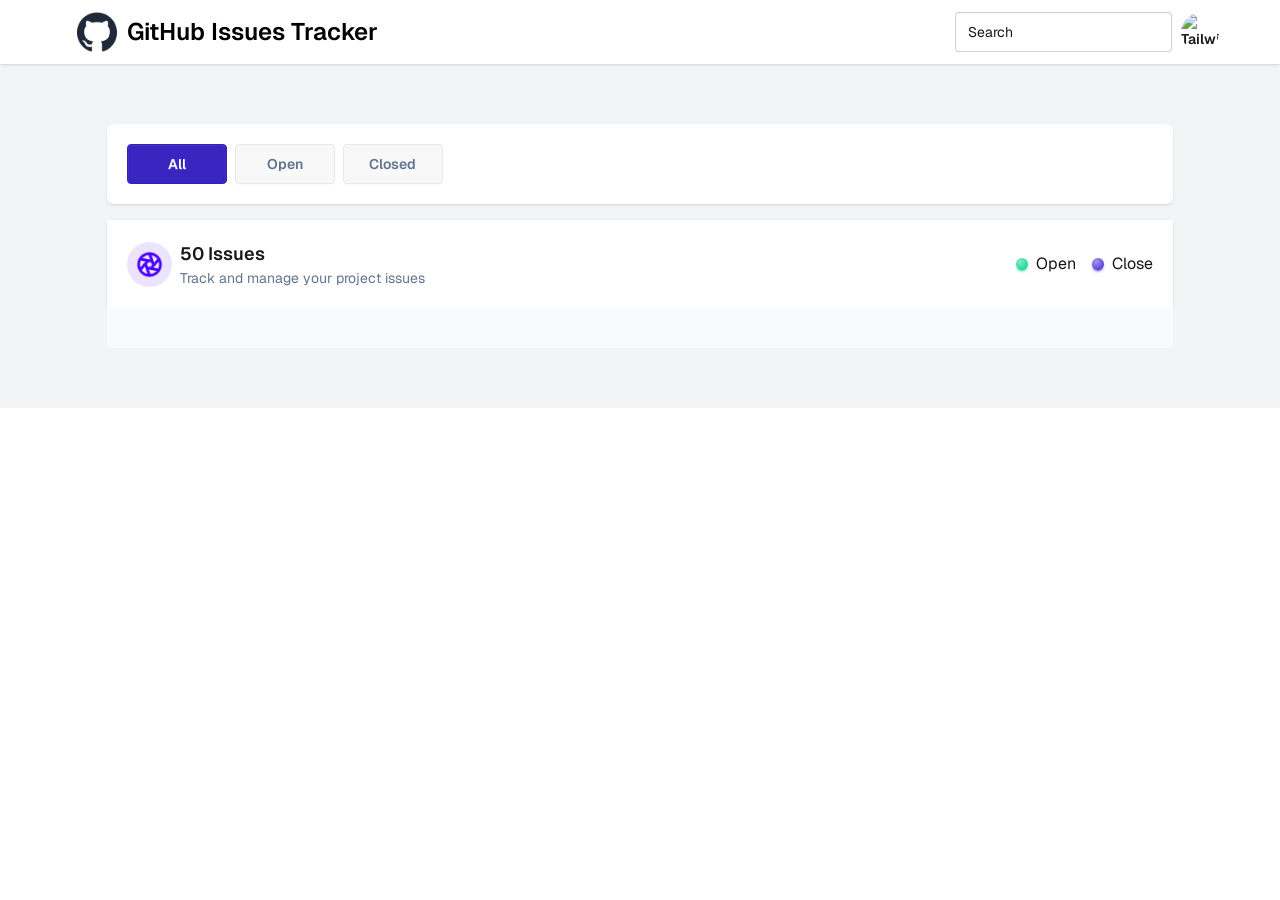
==== main.html @ 3bbbbd55 "first commit" ====
<!doctype html>
<html lang="en">
  <head>
    <meta charset="UTF-8" />
    <meta name="viewport" content="width=device-width, initial-scale=1.0" />
    <title>Github Issue Tracker || Home</title>
    <link
      href="https://fonts.googleapis.com/css2?family=Geist:wght@100..900&display=swap"
      rel="stylesheet"
    />
    <link rel="stylesheet" href="css/output.css" />
    <script src="js/app.js"></script>

  </head>
  <body class="bg-gray-100 py-15 pt-0">
    <div class="navbar bg-base-100 shadow-sm px-15">
      <div class="flex-1">
        <a class="btn btn-ghost text-xl"><img class="max-w-10" src="./assets/github-logo.png"/> <h1 class="ml-1 text-2xl text-black">GitHub Issues Tracker</h1></a>
      </div>
      <div class="flex gap-2">
        <input
          type="text"
          placeholder="Search"
          class="input input-bordered w-24 md:w-auto"
        />
        <div class="dropdown dropdown-end">
          <div
            tabindex="0"
            role="button"
            class="btn btn-ghost btn-circle avatar"
          >
            <div class="w-10 rounded-full">
              <img
                alt="Tailwind CSS Navbar component"
                src="https://img.daisyui.com/images/stock/photo-1534528741775-53994a69daeb.webp"
              />
            </div>
          </div>
          <ul
            tabindex="-1"
            class="menu menu-sm dropdown-content bg-base-100 rounded-box z-1 mt-3 w-52 p-2 shadow"
          >
            <li>
              <a class="justify-between">
                Profile
                <span class="badge">New</span>
              </a>
            </li>
            <li><a>Settings</a></li>
            <li><a>Logout</a></li>
          </ul>
        </div>
      </div>
    </div>
    <section class="max-w-10/12 mx-auto mt-15">
        <div class="bg-white shadow-sm rounded-md flex gap-2 p-5">
              <a id="all_btn" class="w-25 text-white btn btn-active btn-primary">
                All
              </a>
               <a id="opn_btn" class="w-25  btn text-slate-500">
                Open
              </a>
               <a id="cls_btn" class="w-25  btn  text-slate-500">
                Closed
              </a>
        </div>

        <div class="bg-white p-5 rounder-md flex items-center justify-between mt-4 shadow">
              <div class="flex justify-start items-center-safe gap-2">
                  <img class="p-2 bg-[#ECE4FF] rounded-full" height="45px" width="45px" src="./assets/Aperture.png" />
                  <div>
                      <h2 class="text-lg font-semibold"><span id="issue_ctm">50</span> Issues</h2>
                      <p class="text-sm text-slate-500">Track and manage your project issues</p>
                  </div>
              </div>
              <div class="flex gap-4 items-center">
                    <p class="flex items-center gap-2"><span class="status status-success status-lg"></span> Open</p>
                      <p class="flex items-center gap-2"><span class="status status-primary status-lg"></span> Close</p>
              </div>
        </div>

        <div id= "item_holder" class="item_holder bg-gray-50 p-5 grid grid-cols-1 md:grid-cols-2 lg:grid-cols-4 items-center justify-center gap-3">
<!--
              <div class="bg-white rounded-md shadow-xl pt-5 pb-5 border-t-4 border-success">
                    <div class="flex justify-between items-center   px-4">
                          <img height="24px" width="24px" src="./assets/Open-Status.png" />
                          <div class="badge badge-soft badge-error px-6 rounded-xl">High</div>
                    </div>
                    <h3 class="text-md text-black font-semibold mt-3   px-4">Fix navigation menu on mobile devices</h3>
                    <p class="text-sm text-slate-500 mt-3  px-4">The navigation menu doesn't collapse properly on mobile devices...</p>
                    <div class="flex items-center mt-3 gap-2  px-4 flex-wrap"> 
                           <div class="badge badge-soft badge-error rounded-xl badge-outline"><svg class="size-[1em]" xmlns="http://www.w3.org/2000/svg" viewBox="0 0 24 24"><g fill="currentColor"><rect x="1.972" y="11" width="20.056" height="2" transform="translate(-4.971 12) rotate(-45)" fill="currentColor" stroke-width="0"></rect><path d="m12,23c-6.065,0-11-4.935-11-11S5.935,1,12,1s11,4.935,11,11-4.935,11-11,11Zm0-20C7.038,3,3,7.037,3,12s4.038,9,9,9,9-4.037,9-9S16.962,3,12,3Z" stroke-width="0" fill="currentColor"></path></g></svg>BUG</div>


                                <div class="badge badge-soft badge-warning rounded-xl  badge-outline"><svg class="size-[1em]" xmlns="http://www.w3.org/2000/svg" viewBox="0 0 24 24"><g fill="currentColor"><rect x="1.972" y="11" width="20.056" height="2" transform="translate(-4.971 12) rotate(-45)" fill="currentColor" stroke-width="0"></rect><path d="m12,23c-6.065,0-11-4.935-11-11S5.935,1,12,1s11,4.935,11,11-4.935,11-11,11Zm0-20C7.038,3,3,7.037,3,12s4.038,9,9,9,9-4.037,9-9S16.962,3,12,3Z" stroke-width="0" fill="currentColor"></path></g></svg><span>HELP WANTED</span></div>
                    </div>
                    <div class="divider mt-3 mb-3"></div>
                        <p class="text-sm text-slate-500 mt-3  px-4">#1 by john doe</p>
                            <p class="text-sm text-slate-500 mt-3  px-4">1/15/2024</p>
              </div>

              <div class="bg-white rounded-md shadow-xl pt-5 pb-5 border-t-4 border-success">
                    <div class="flex justify-between items-center   px-4">
                          <img height="24px" width="24px" src="./assets/Open-Status.png" />
                          <div class="badge badge-soft badge-warning px-6 rounded-xl">Medium</div>
                    </div>
                    <h3 class="text-md text-black font-semibold mt-3   px-4">Fix navigation menu on mobile devices</h3>
                    <p class="text-sm text-slate-500 mt-3  px-4">The navigation menu doesn't collapse properly on mobile devices...</p>
                    <div class="flex items-center mt-3 gap-2  px-4 flex-wrap"> 
                           <div class="badge badge-soft badge-error rounded-xl badge-outline"><svg class="size-[1em]" xmlns="http://www.w3.org/2000/svg" viewBox="0 0 24 24"><g fill="currentColor"><rect x="1.972" y="11" width="20.056" height="2" transform="translate(-4.971 12) rotate(-45)" fill="currentColor" stroke-width="0"></rect><path d="m12,23c-6.065,0-11-4.935-11-11S5.935,1,12,1s11,4.935,11,11-4.935,11-11,11Zm0-20C7.038,3,3,7.037,3,12s4.038,9,9,9,9-4.037,9-9S16.962,3,12,3Z" stroke-width="0" fill="currentColor"></path></g></svg>BUG</div>


                                <div class="badge badge-soft badge-warning rounded-xl  badge-outline"><svg class="size-[1em]" xmlns="http://www.w3.org/2000/svg" viewBox="0 0 24 24"><g fill="currentColor"><rect x="1.972" y="11" width="20.056" height="2" transform="translate(-4.971 12) rotate(-45)" fill="currentColor" stroke-width="0"></rect><path d="m12,23c-6.065,0-11-4.935-11-11S5.935,1,12,1s11,4.935,11,11-4.935,11-11,11Zm0-20C7.038,3,3,7.037,3,12s4.038,9,9,9,9-4.037,9-9S16.962,3,12,3Z" stroke-width="0" fill="currentColor"></path></g></svg><span>HELP WANTED</span></div>
                    </div>
                    <div class="divider mt-3 mb-3"></div>
                        <p class="text-sm text-slate-500 mt-3  px-4">#1 by john doe</p>
                            <p class="text-sm text-slate-500 mt-3  px-4">1/15/2024</p>
              </div>

              <div class="bg-white rounded-md shadow-xl pt-5 pb-5 border-t-4 border-purple-500">
                    <div class="flex justify-between items-center   px-4">
                          <img height="24px" width="24px" src="./assets/Closed- Status .png" />
                          <div class="badge badge-soft badge-neutral px-6 rounded-xl">LOW</div>
                    </div>
                    <h3 class="text-md text-black font-semibold mt-3   px-4">Fix navigation menu on mobile devices</h3>
                    <p class="text-sm text-slate-500 mt-3  px-4">The navigation menu doesn't collapse properly on mobile devices...</p>
                    <div class="flex items-center mt-3 gap-2  px-4 flex-wrap"> 
                           <div class="badge badge-soft badge-error rounded-xl badge-outline"><svg class="size-[1em]" xmlns="http://www.w3.org/2000/svg" viewBox="0 0 24 24"><g fill="currentColor"><rect x="1.972" y="11" width="20.056" height="2" transform="translate(-4.971 12) rotate(-45)" fill="currentColor" stroke-width="0"></rect><path d="m12,23c-6.065,0-11-4.935-11-11S5.935,1,12,1s11,4.935,11,11-4.935,11-11,11Zm0-20C7.038,3,3,7.037,3,12s4.038,9,9,9,9-4.037,9-9S16.962,3,12,3Z" stroke-width="0" fill="currentColor"></path></g></svg>BUG</div>


                                <div class="badge badge-soft badge-warning rounded-xl  badge-outline"><svg class="size-[1em]" xmlns="http://www.w3.org/2000/svg" viewBox="0 0 24 24"><g fill="currentColor"><rect x="1.972" y="11" width="20.056" height="2" transform="translate(-4.971 12) rotate(-45)" fill="currentColor" stroke-width="0"></rect><path d="m12,23c-6.065,0-11-4.935-11-11S5.935,1,12,1s11,4.935,11,11-4.935,11-11,11Zm0-20C7.038,3,3,7.037,3,12s4.038,9,9,9,9-4.037,9-9S16.962,3,12,3Z" stroke-width="0" fill="currentColor"></path></g></svg><span>HELP WANTED</span></div>
                    </div>
                    <div class="divider mt-3 mb-3"></div>
                        <p class="text-sm text-slate-500 mt-3  px-4">#1 by john doe</p>
                            <p class="text-sm text-slate-500 mt-3  px-4">1/15/2024</p>
              </div>

              <div class="bg-white rounded-md shadow-xl pt-5 pb-5 border-t-4 border-success">
                    <div class="flex justify-between items-center   px-4">
                          <img height="24px" width="24px" src="./assets/Open-Status.png" />
                          <div class="badge badge-soft badge-error px-6 rounded-xl">High</div>
                    </div>
                    <h3 class="text-md text-black font-semibold mt-3   px-4">Fix navigation menu on mobile devices</h3>
                    <p class="text-sm text-slate-500 mt-3  px-4">The navigation menu doesn't collapse properly on mobile devices...</p>
                    <div class="flex items-center mt-3 gap-2  px-4 flex-wrap"> 
                           <div class="badge badge-soft badge-error rounded-xl badge-outline"><svg class="size-[1em]" xmlns="http://www.w3.org/2000/svg" viewBox="0 0 24 24"><g fill="currentColor"><rect x="1.972" y="11" width="20.056" height="2" transform="translate(-4.971 12) rotate(-45)" fill="currentColor" stroke-width="0"></rect><path d="m12,23c-6.065,0-11-4.935-11-11S5.935,1,12,1s11,4.935,11,11-4.935,11-11,11Zm0-20C7.038,3,3,7.037,3,12s4.038,9,9,9,9-4.037,9-9S16.962,3,12,3Z" stroke-width="0" fill="currentColor"></path></g></svg>BUG</div>


                                <div class="badge badge-soft badge-warning rounded-xl  badge-outline"><svg class="size-[1em]" xmlns="http://www.w3.org/2000/svg" viewBox="0 0 24 24"><g fill="currentColor"><rect x="1.972" y="11" width="20.056" height="2" transform="translate(-4.971 12) rotate(-45)" fill="currentColor" stroke-width="0"></rect><path d="m12,23c-6.065,0-11-4.935-11-11S5.935,1,12,1s11,4.935,11,11-4.935,11-11,11Zm0-20C7.038,3,3,7.037,3,12s4.038,9,9,9,9-4.037,9-9S16.962,3,12,3Z" stroke-width="0" fill="currentColor"></path></g></svg><span>HELP WANTED</span></div>
                    </div>
                    <div class="divider mt-3 mb-3"></div>
                        <p class="text-sm text-slate-500 mt-3  px-4">#1 by john doe</p>
                            <p class="text-sm text-slate-500 mt-3  px-4">1/15/2024</p>
              </div>-->
       
        </div>
    </section>
  </body>
</html>
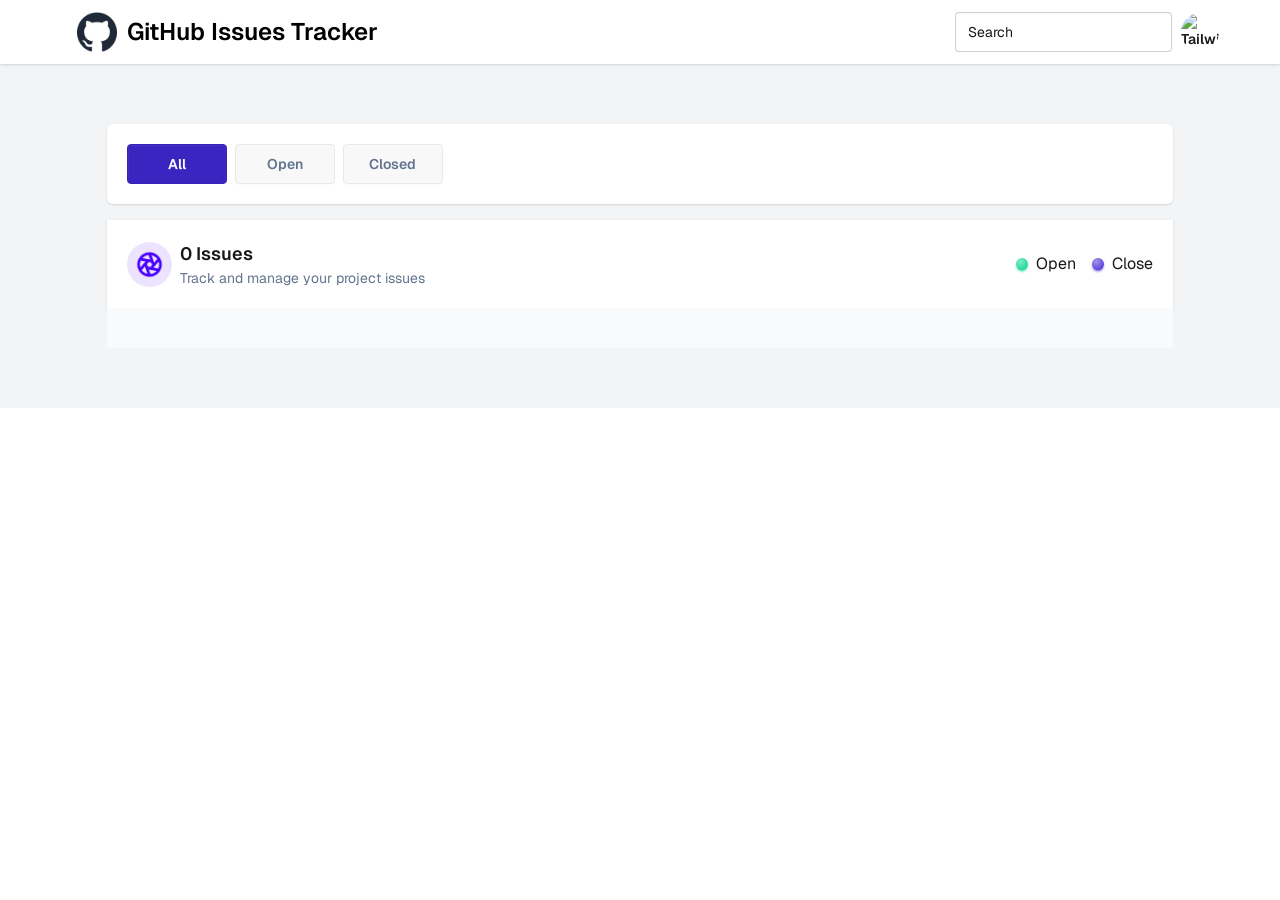
==== commit 26e20ad2: "functionazing everything now" ====
--- a/main.html
+++ b/main.html
@@ -9,7 +9,8 @@
       rel="stylesheet"
     />
     <link rel="stylesheet" href="css/output.css" />
-    <script src="js/app.js"></script>
+    <script src="./js/app.js"></script>
+    <script src="./js/functions.js"></script>
 
   </head>
   <body class="bg-gray-100 py-15 pt-0">
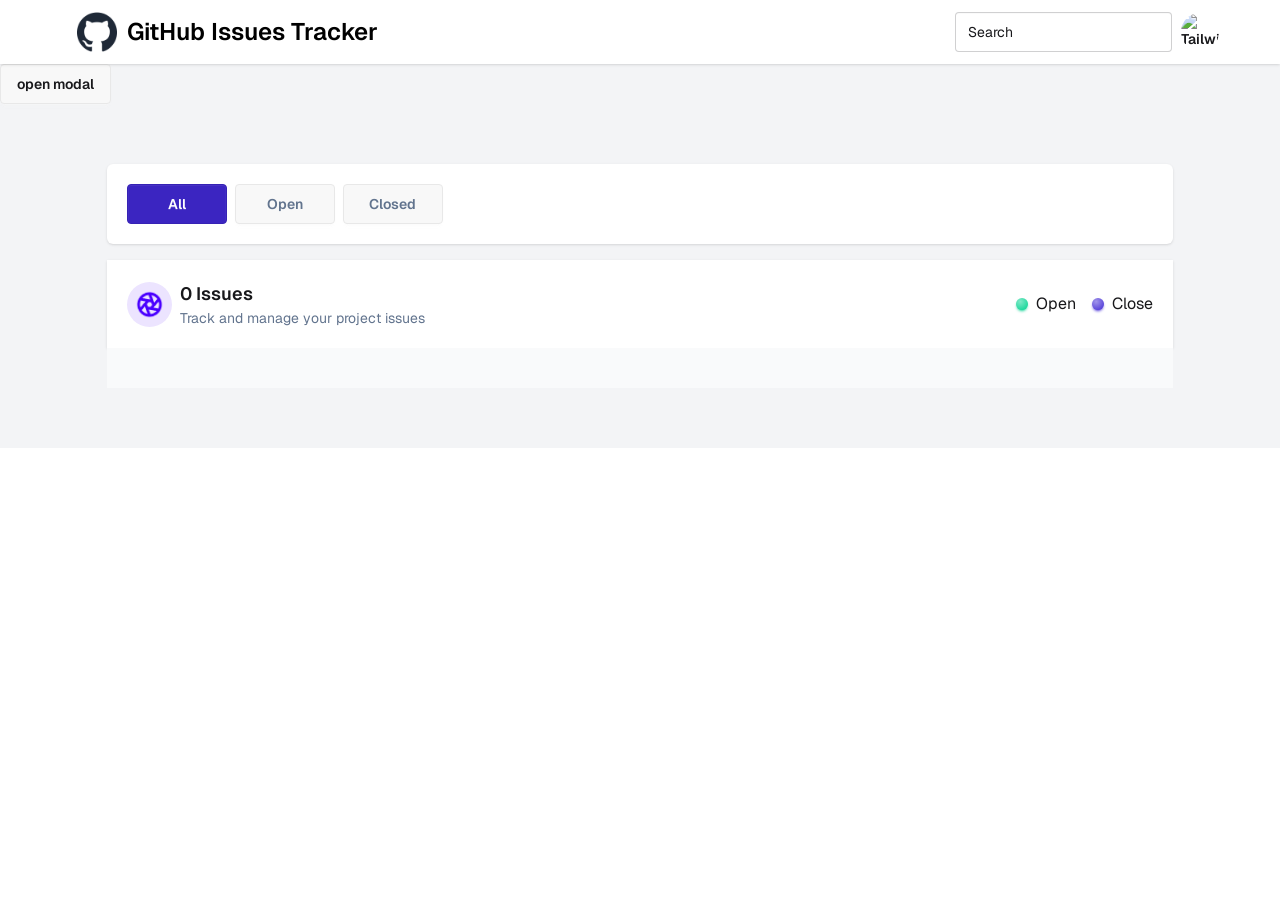
==== commit 81a9a143: "addingmodalfunction\" ====
--- a/main.html
+++ b/main.html
@@ -53,6 +53,44 @@
         </div>
       </div>
     </div>
+    <button class="btn" onclick="my_modal_5.showModal()">open modal</button>
+<dialog id="my_modal_5" class="modal modal-bottom sm:modal-middle">
+  <div class="modal-box min-w-9/12">
+   
+      <h2 class="text-2xl font-bold">Fix Broken Image Uploads</h2>
+      <div class="flex items-center flex-wrap gap-2 mt-3 mb-3">
+          <div class="badge badge-md text-white px-4 badge-success">Success</div>
+          <p class="text-slate-500"">• Opened by Fahim Ahmed</p>
+          <p class="text-slate-500"">• 22/02/2026</p>
+      </div>
+     <div class="badge badge-soft badge-error rounded-xl badge-outline">BUG</div>
+     <div class="badge badge-soft badge-warning rounded-xl  badge-outline"><span>HELP WANTED</span></div>
+      <p class="text-md text-slate-500 my-5">The navigation menu doesn't collapse properly on mobile devices...</p>
+
+      <div class="foot bg-gray-100 flex flex-wrap p-4 gap-10 my-5 rounder shadow">
+          <div>
+              <p class="text-slate-500">Assignee:</p>
+              <h2 class="text-lg font-bold">Fahim Ahmed</h2>
+          </div>
+          <div>
+            <p class="text-slate-500">Priority:</p>
+             <div class="badge badge-soft badge-error rounded-xl  badge-outline"><span>High</span></div>
+          </div>
+      </div>
+      
+    <div class="modal-action">
+      <form method="dialog">
+        <!-- if there is a button in form, it will close the modal -->
+        <button class="btn btn-primary">Close</button>
+      </form>
+    </div>
+
+
+  </div>
+
+
+</dialog>
+
     <section class="max-w-10/12 mx-auto mt-15">
         <div class="bg-white shadow-sm rounded-md flex gap-2 p-5">
               <a id="all_btn" class="w-25 text-white btn btn-active btn-primary">
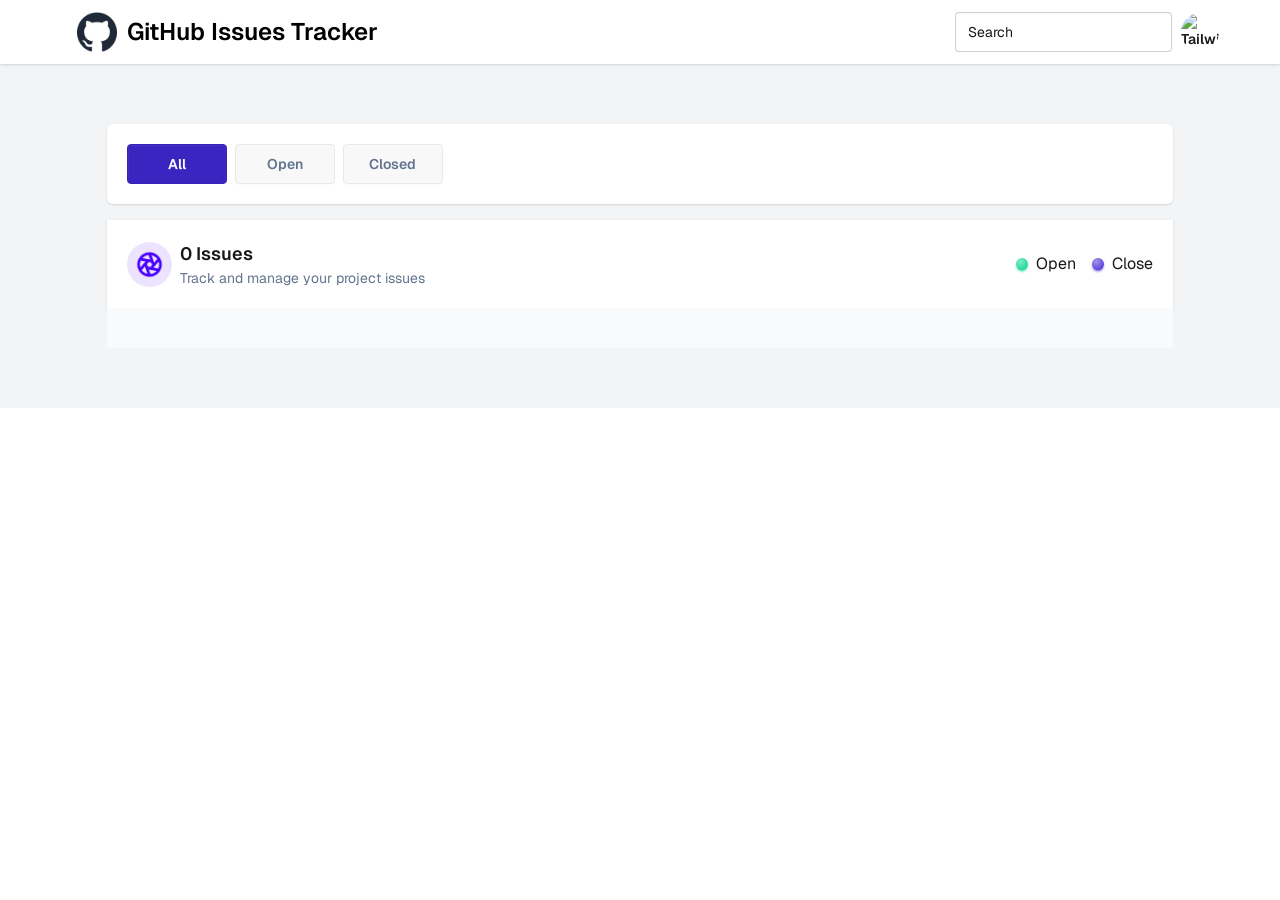
==== commit bb3a061c: "added modal behavour" ====
--- a/main.html
+++ b/main.html
@@ -53,43 +53,7 @@
         </div>
       </div>
     </div>
-    <button class="btn" onclick="my_modal_5.showModal()">open modal</button>
-<dialog id="my_modal_5" class="modal modal-bottom sm:modal-middle">
-  <div class="modal-box min-w-9/12">
-   
-      <h2 class="text-2xl font-bold">Fix Broken Image Uploads</h2>
-      <div class="flex items-center flex-wrap gap-2 mt-3 mb-3">
-          <div class="badge badge-md text-white px-4 badge-success">Success</div>
-          <p class="text-slate-500"">• Opened by Fahim Ahmed</p>
-          <p class="text-slate-500"">• 22/02/2026</p>
-      </div>
-     <div class="badge badge-soft badge-error rounded-xl badge-outline">BUG</div>
-     <div class="badge badge-soft badge-warning rounded-xl  badge-outline"><span>HELP WANTED</span></div>
-      <p class="text-md text-slate-500 my-5">The navigation menu doesn't collapse properly on mobile devices...</p>
 
-      <div class="foot bg-gray-100 flex flex-wrap p-4 gap-10 my-5 rounder shadow">
-          <div>
-              <p class="text-slate-500">Assignee:</p>
-              <h2 class="text-lg font-bold">Fahim Ahmed</h2>
-          </div>
-          <div>
-            <p class="text-slate-500">Priority:</p>
-             <div class="badge badge-soft badge-error rounded-xl  badge-outline"><span>High</span></div>
-          </div>
-      </div>
-      
-    <div class="modal-action">
-      <form method="dialog">
-        <!-- if there is a button in form, it will close the modal -->
-        <button class="btn btn-primary">Close</button>
-      </form>
-    </div>
-
-
-  </div>
-
-
-</dialog>
 
     <section class="max-w-10/12 mx-auto mt-15">
         <div class="bg-white shadow-sm rounded-md flex gap-2 p-5">
@@ -194,5 +158,41 @@
        
         </div>
     </section>
+    <dialog id="my_modal_5" class="modal modal-bottom sm:modal-middle">
+  <div class="modal-box min-w-9/12">
+   <div id="modal-content-cpr">
+      <h2 class="text-2xl font-bold">Fix Broken Image Uploads</h2>
+      <div class="flex items-center flex-wrap gap-2 mt-3 mb-3">
+          <div class="badge badge-md text-white px-4 badge-success">Success</div>
+          <p class="text-slate-500"">• Opened by Fahim Ahmed</p>
+          <p class="text-slate-500"">• 22/02/2026</p>
+      </div>
+     <div class="badge badge-soft badge-error rounded-xl badge-outline">BUG</div>
+     <div class="badge badge-soft badge-warning rounded-xl  badge-outline"><span>HELP WANTED</span></div>
+      <p class="text-md text-slate-500 my-5">The navigation menu doesn't collapse properly on mobile devices...</p>
+
+      <div class="foot bg-gray-100 flex flex-wrap p-4 gap-10 my-5 rounder shadow">
+          <div>
+              <p class="text-slate-500">Assignee:</p>
+              <h2 class="text-lg font-bold">Fahim Ahmed</h2>
+          </div>
+          <div>
+            <p class="text-slate-500">Priority:</p>
+             <div class="badge badge-soft badge-error rounded-xl  badge-outline"><span>High</span></div>
+          </div>
+      </div>
+      </div>
+    <div class="modal-action">
+      <form method="dialog">
+        <!-- if there is a button in form, it will close the modal -->
+        <button class="btn btn-primary">Close</button>
+      </form>
+    </div>
+
+
+  </div>
+
+
+</dialog>
   </body>
 </html>
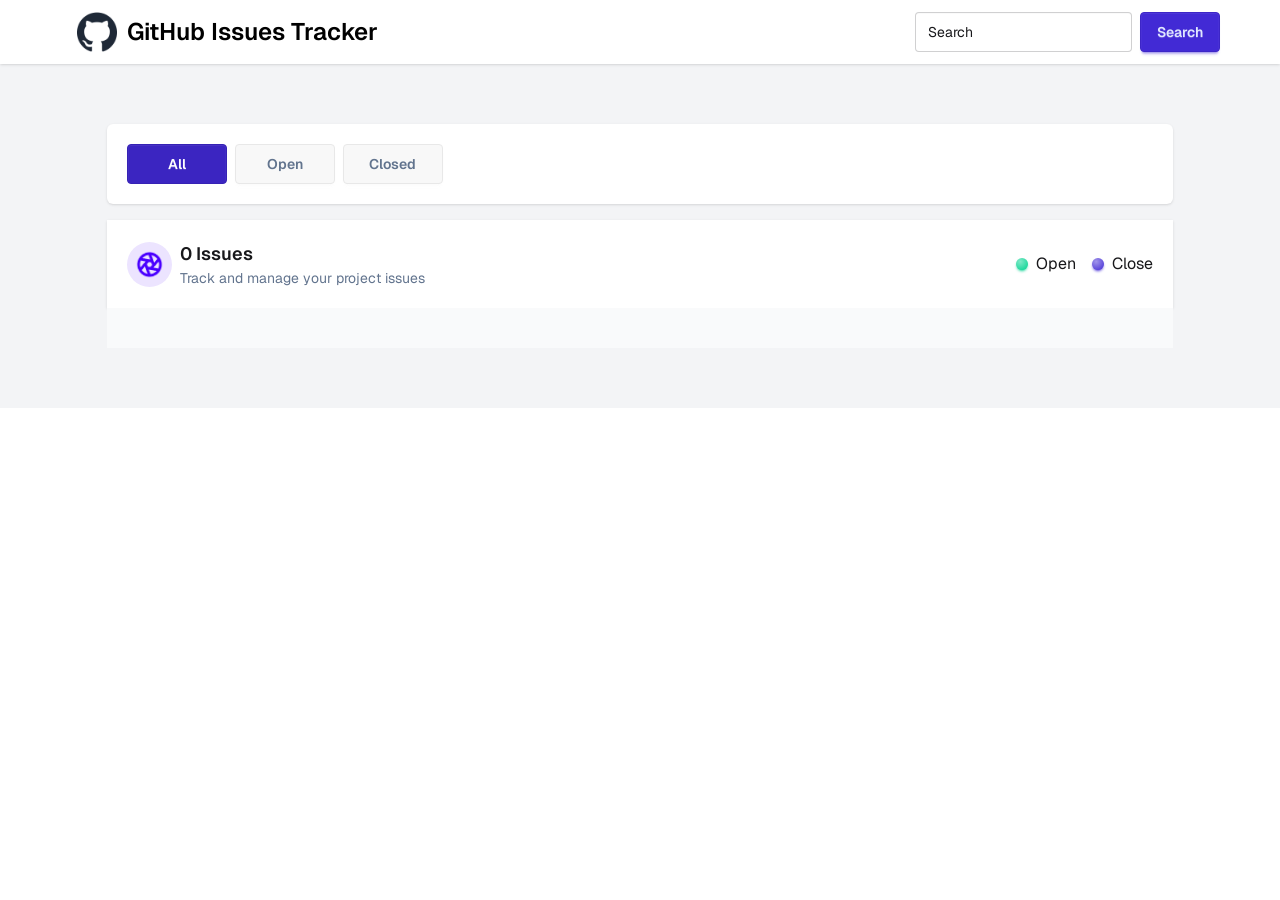
==== commit 220d9d6b: "seach functionality added" ====
--- a/main.html
+++ b/main.html
@@ -11,7 +11,7 @@
     <link rel="stylesheet" href="css/output.css" />
     <script src="./js/app.js"></script>
     <script src="./js/functions.js"></script>
-
+    <script src="./js/search.js"></script>
   </head>
   <body class="bg-gray-100 py-15 pt-0">
     <div class="navbar bg-base-100 shadow-sm px-15">
@@ -19,38 +19,12 @@
         <a class="btn btn-ghost text-xl"><img class="max-w-10" src="./assets/github-logo.png"/> <h1 class="ml-1 text-2xl text-black">GitHub Issues Tracker</h1></a>
       </div>
       <div class="flex gap-2">
-        <input
+        <input id="searchinput"
           type="text"
           placeholder="Search"
           class="input input-bordered w-24 md:w-auto"
         />
-        <div class="dropdown dropdown-end">
-          <div
-            tabindex="0"
-            role="button"
-            class="btn btn-ghost btn-circle avatar"
-          >
-            <div class="w-10 rounded-full">
-              <img
-                alt="Tailwind CSS Navbar component"
-                src="https://img.daisyui.com/images/stock/photo-1534528741775-53994a69daeb.webp"
-              />
-            </div>
-          </div>
-          <ul
-            tabindex="-1"
-            class="menu menu-sm dropdown-content bg-base-100 rounded-box z-1 mt-3 w-52 p-2 shadow"
-          >
-            <li>
-              <a class="justify-between">
-                Profile
-                <span class="badge">New</span>
-              </a>
-            </li>
-            <li><a>Settings</a></li>
-            <li><a>Logout</a></li>
-          </ul>
-        </div>
+       <button class="btn btn-md btn-primary" id="searchbro">Search</button>
       </div>
     </div>
 
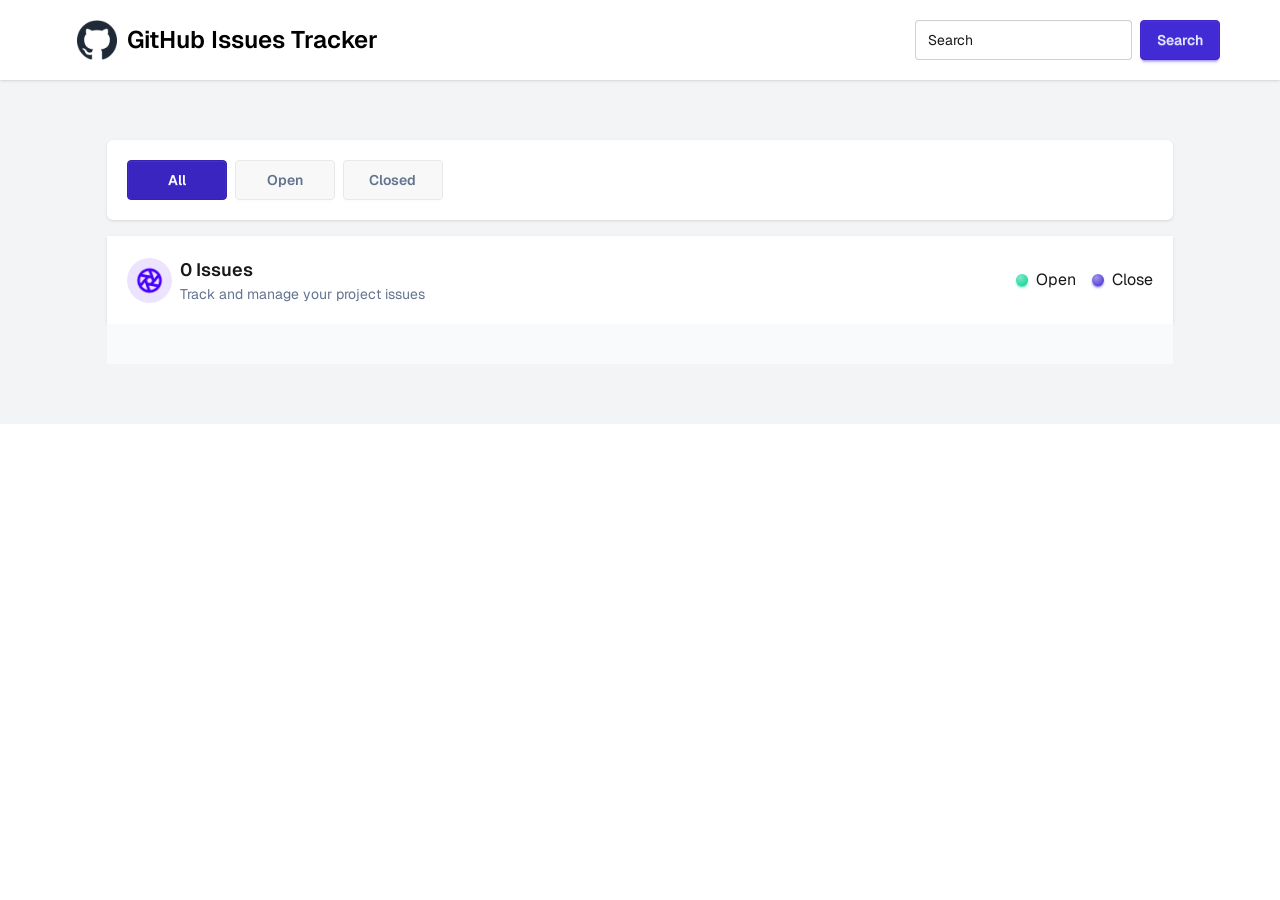
==== commit 1287eaa8: "fixed bugs" ====
--- a/main.html
+++ b/main.html
@@ -14,22 +14,22 @@
     <script src="./js/search.js"></script>
   </head>
   <body class="bg-gray-100 py-15 pt-0">
-    <div class="navbar bg-base-100 shadow-sm px-15">
-      <div class="flex-1">
-        <a class="btn btn-ghost text-xl"><img class="max-w-10" src="./assets/github-logo.png"/> <h1 class="ml-1 text-2xl text-black">GitHub Issues Tracker</h1></a>
+    <div class="bg-white flex item-center justify-between bg-base-100 shadow-sm px-15 py-5 flex-wrap flex-col sm:flex-row">
+      <div class="">
+        <a class="btn btn-ghost text-xl"><img class="max-w-5 sm:max-w-10" src="./assets/github-logo.png"/> <h1 class=" ml-1 text-md sm:text-2xl text-black">GitHub Issues Tracker</h1></a>
       </div>
-      <div class="flex gap-2">
+      <div class="flex flex-col gap-2 sm:flex-row mt-5 sm:mt-0">
         <input id="searchinput"
           type="text"
           placeholder="Search"
-          class="input input-bordered w-24 md:w-auto"
+          class="w-full input input-bordered  md:w-auto"
         />
        <button class="btn btn-md btn-primary" id="searchbro">Search</button>
       </div>
     </div>
 
 
-    <section class="max-w-10/12 mx-auto mt-15">
+    <section class="max-w-11/12 md:max-w-10/12 mx-auto mt-15">
         <div class="bg-white shadow-sm rounded-md flex gap-2 p-5">
               <a id="all_btn" class="w-25 text-white btn btn-active btn-primary">
                 All
@@ -55,7 +55,7 @@
                       <p class="flex items-center gap-2"><span class="status status-primary status-lg"></span> Close</p>
               </div>
         </div>
-
+         <div  class="w-full bg-transparent h-full flex justify-center"><span id="loader_icon"  class=" loading  text-center loading-spinner loading-xl"></span></div>
         <div id= "item_holder" class="item_holder bg-gray-50 p-5 grid grid-cols-1 md:grid-cols-2 lg:grid-cols-4 items-center justify-center gap-3">
 <!--
               <div class="bg-white rounded-md shadow-xl pt-5 pb-5 border-t-4 border-success">
@@ -131,6 +131,7 @@
               </div>-->
        
         </div>
+       
     </section>
     <dialog id="my_modal_5" class="modal modal-bottom sm:modal-middle">
   <div class="modal-box min-w-9/12">
@@ -168,5 +169,6 @@
 
 
 </dialog>
+  
   </body>
 </html>
